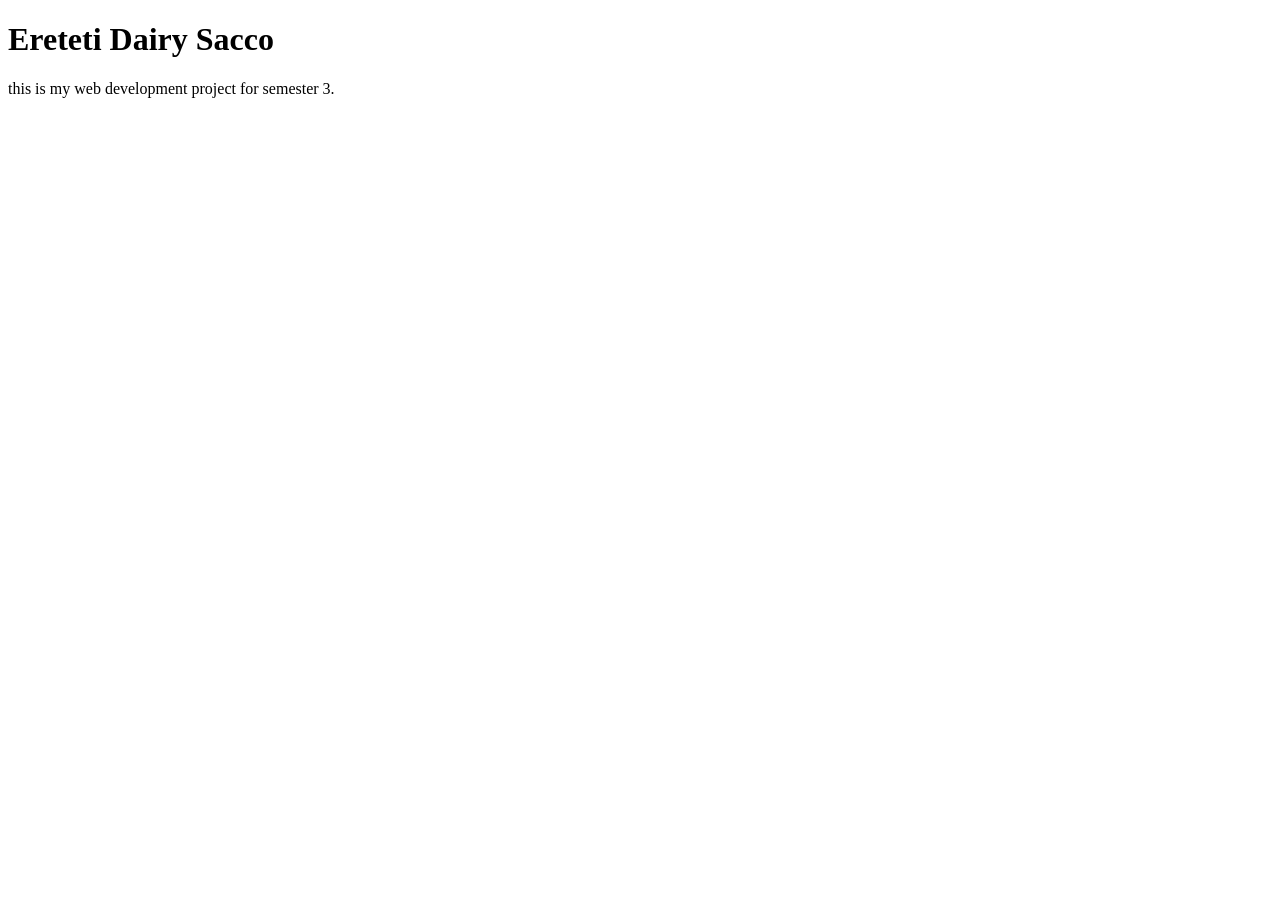
==== index.html @ a3c18463 "First page" ====
<!DOCTYPE html>
<html lang="en">
<head>
    <meta charset="utf-8">
    <title>Ereteti Dairy Sacco</title>
    </head>
    <body>
        <h1>Ereteti Dairy Sacco</h1>
        <p>this is my web development project for semester 3.</p>
    </body>
    </html>
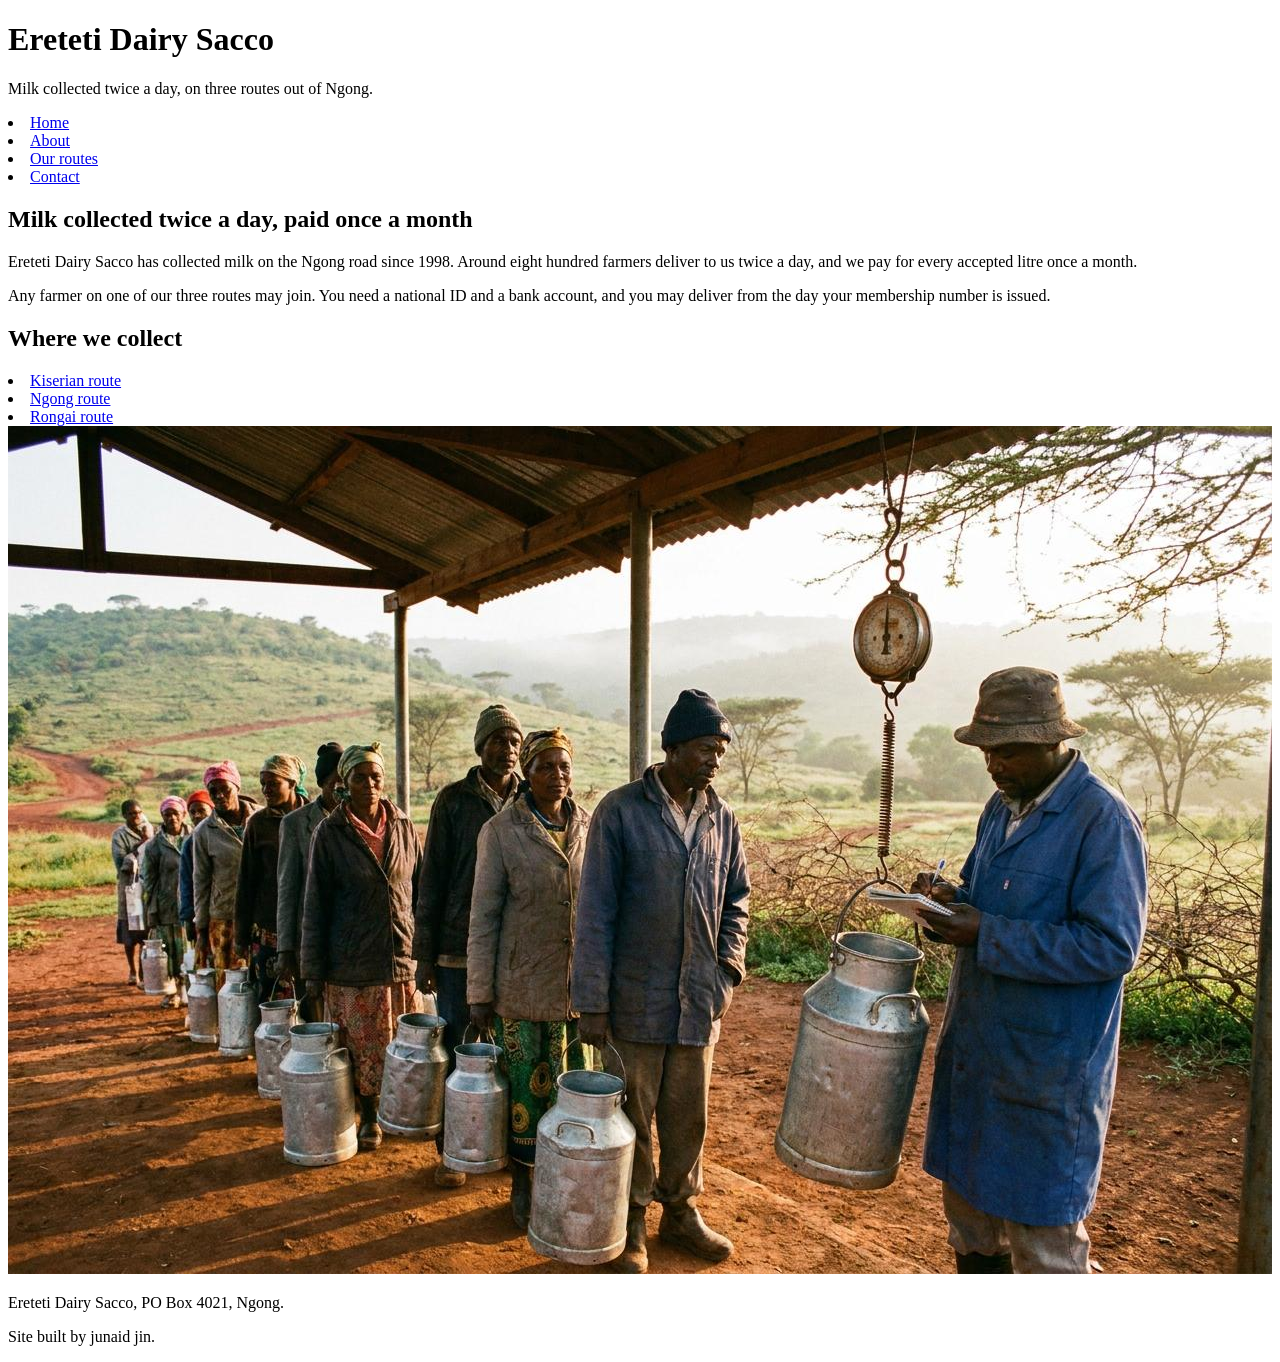
==== commit 1d93f839: "Week 2 — home page marked up" ====
--- a/index.html
+++ b/index.html
@@ -1,11 +1,46 @@
 <!DOCTYPE html>
-<html lang="en">
+<html lang="______">
 <head>
-    <meta charset="utf-8">
-    <title>Ereteti Dairy Sacco</title>
-    </head>
-    <body>
-        <h1>Ereteti Dairy Sacco</h1>
-        <p>this is my web development project for semester 3.</p>
-    </body>
-    </html>
+<meta charset="utf-8">
+<title>Ereteti Dairy Sacco</title>
+</head>
+<body>
+<header>
+<h1>Ereteti Dairy Sacco</h1>
+<p>Milk collected twice a day, on three routes out of Ngong.</p>
+</header>
+<nav>
+<ul>
+</ul>
+</______>
+<li><a href="index.html">Home</a></li>
+<li><a href="about.html">About</a></li>
+<li><a href="routes.html">Our routes</a></li>
+<li><a href="contact.html">Contact</a></li>
+<main>
+    <section>
+<h2>Milk collected twice a day, paid once a month</h2>
+<p>Ereteti Dairy Sacco has collected milk on the Ngong road since
+1998. Around eight hundred farmers deliver to us twice a day, and
+we pay for every accepted litre once a month.</p>
+<p>Any farmer on one of our three routes may join. You need a
+national ID and a bank account, and you may deliver from the day
+your membership number is issued.</p>
+</section>
+<section>
+<ul>
+</ul>
+</section>
+<h2>Where we collect</h2>
+<li><a href="routes.html">Kiserian route</a></li>
+<li><a href="routes.html">Ngong route</a></li>
+<li><a href="routes.html">Rongai route</a></li>
+<img src="img/collection-centre.jpg"
+alt="Farmers queuing with churns at the Kiserian centre">
+</main>
+<footer>
+<p>Ereteti Dairy Sacco, PO Box 4021, Ngong.</p>
+<p>Site built by junaid jin.</p>
+</footer>
+</body>
+</html>
